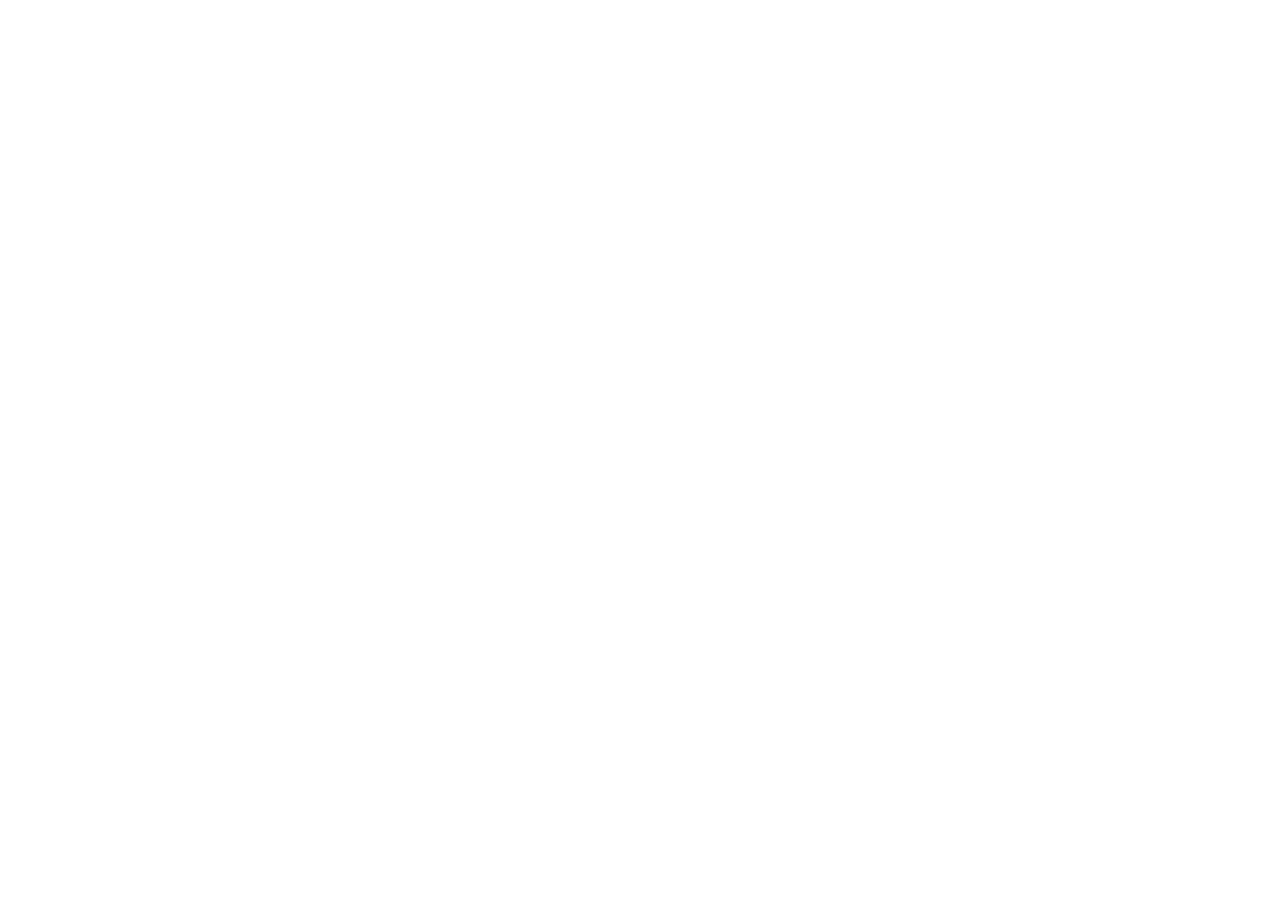
==== index.html @ 85f81898 "new repository" ====
<!DOCTYPE html>
<html lang="en">
<head>
    <meta charset="UTF-8">
    <meta name="viewport" content="width=device-width, initial-scale=1.0">
    <title>Document</title>
</head>
<body>
    
</body>
</html>
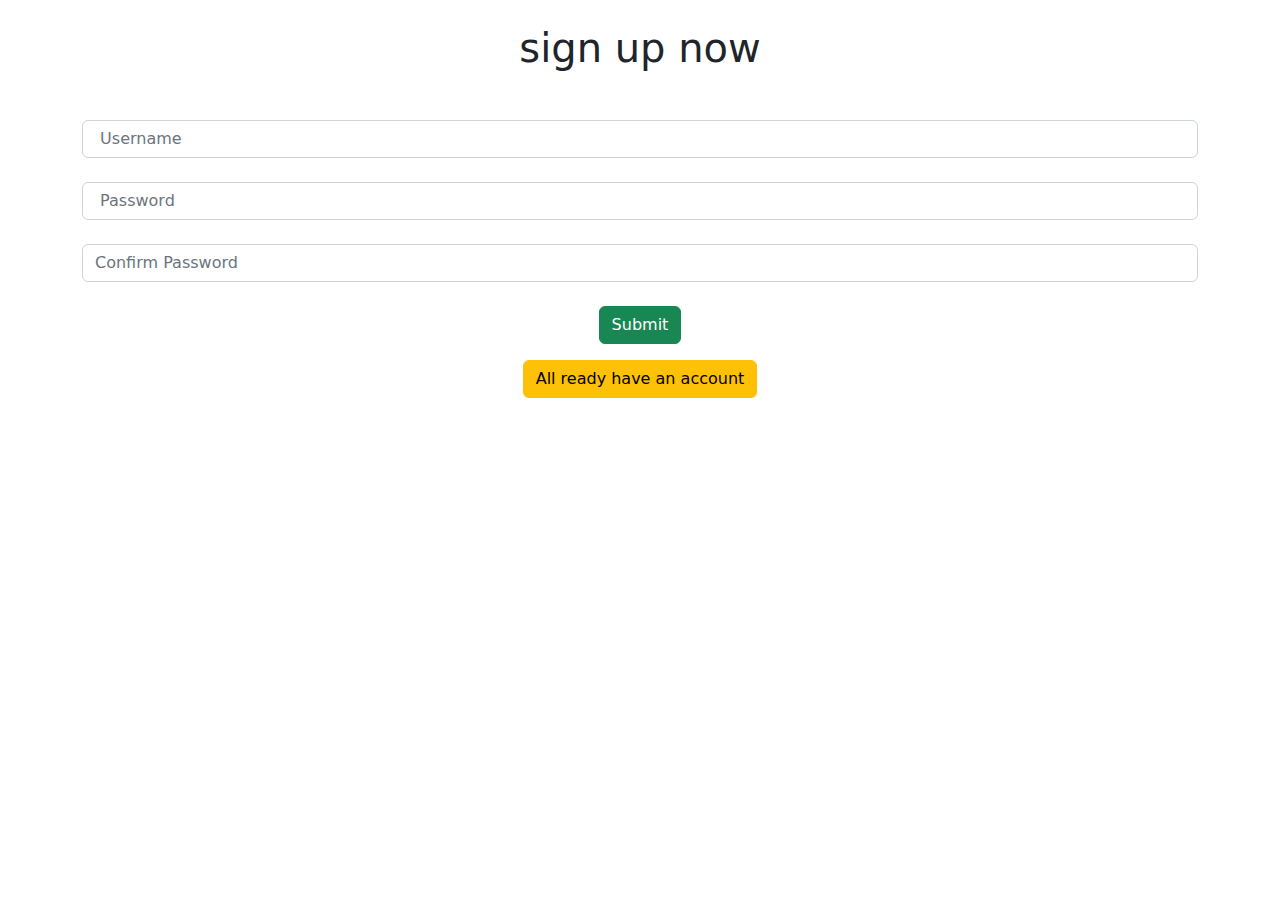
==== commit f49a0eac: "add designe" ====
--- a/index.html
+++ b/index.html
@@ -3,9 +3,31 @@
 <head>
     <meta charset="UTF-8">
     <meta name="viewport" content="width=device-width, initial-scale=1.0">
+    <link rel="stylesheet" href="assets/bootStrap/bootstrap-style.css">
+    <link rel="stylesheet" href="assets/style/style.css">
     <title>Document</title>
 </head>
 <body>
+    <div class="container">
+        <div class="row">
+            <div class="col-lg-12 text-center mt-4">
+                <h1>sign up now</h1>
+                <input class="form-control input_text_1 mt-5" id="registerUser"  value="" type="text" placeholder=" Username">
+                <br>
+                <input class="form-control input_text_1" id="registerPass" type="password" placeholder=" Password">
+                <br>
+                <input class="form-control input_text_1" id="registerconf" type="password" placeholder="Confirm Password" >
+                <br>
+               <button id="submit" class="btn btn-success">Submit</button>
+               <br>
+               <button id="olduser" class="btn btn-warning mt-3">All ready have an account</button>
+            </div>
+        </div>
+    </div>
     
+
+
+    <script src="/assets/bootStrap/bootstrap-script.js"></script>
+    <script src="/assets/js/script.js"></script>
 </body>
 </html>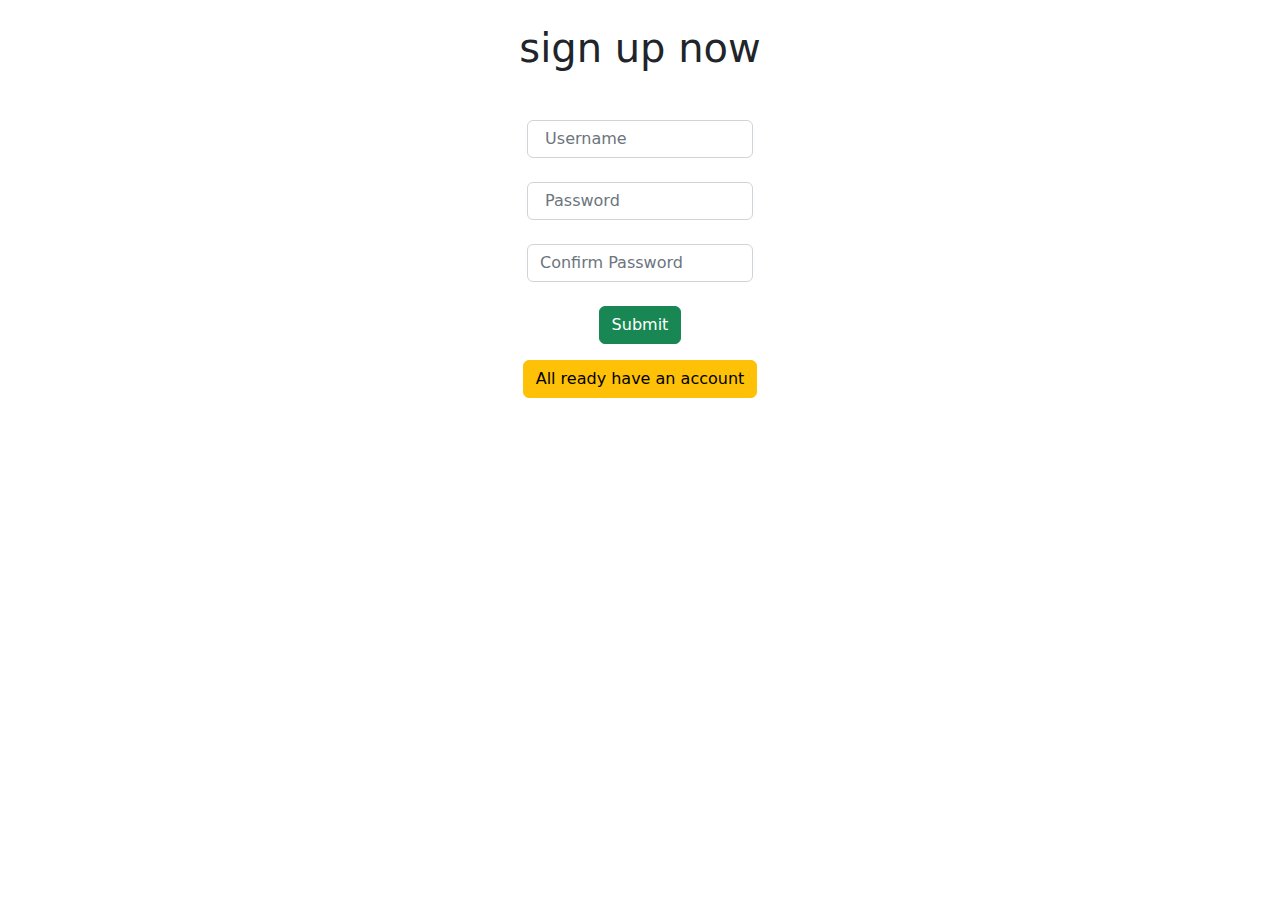
==== commit bd753e46: "add new js" ====
--- a/index.html
+++ b/index.html
@@ -5,7 +5,7 @@
     <meta name="viewport" content="width=device-width, initial-scale=1.0">
     <link rel="stylesheet" href="assets/bootStrap/bootstrap-style.css">
     <link rel="stylesheet" href="assets/style/style.css">
-    <title>Document</title>
+    <title></title>
 </head>
 <body>
     <div class="container">
--- a/assets/style/style.css
+++ b/assets/style/style.css
@@ -0,0 +1,4 @@
+.input_text_1{
+    margin: 0px auto; 
+    width: max-content;
+}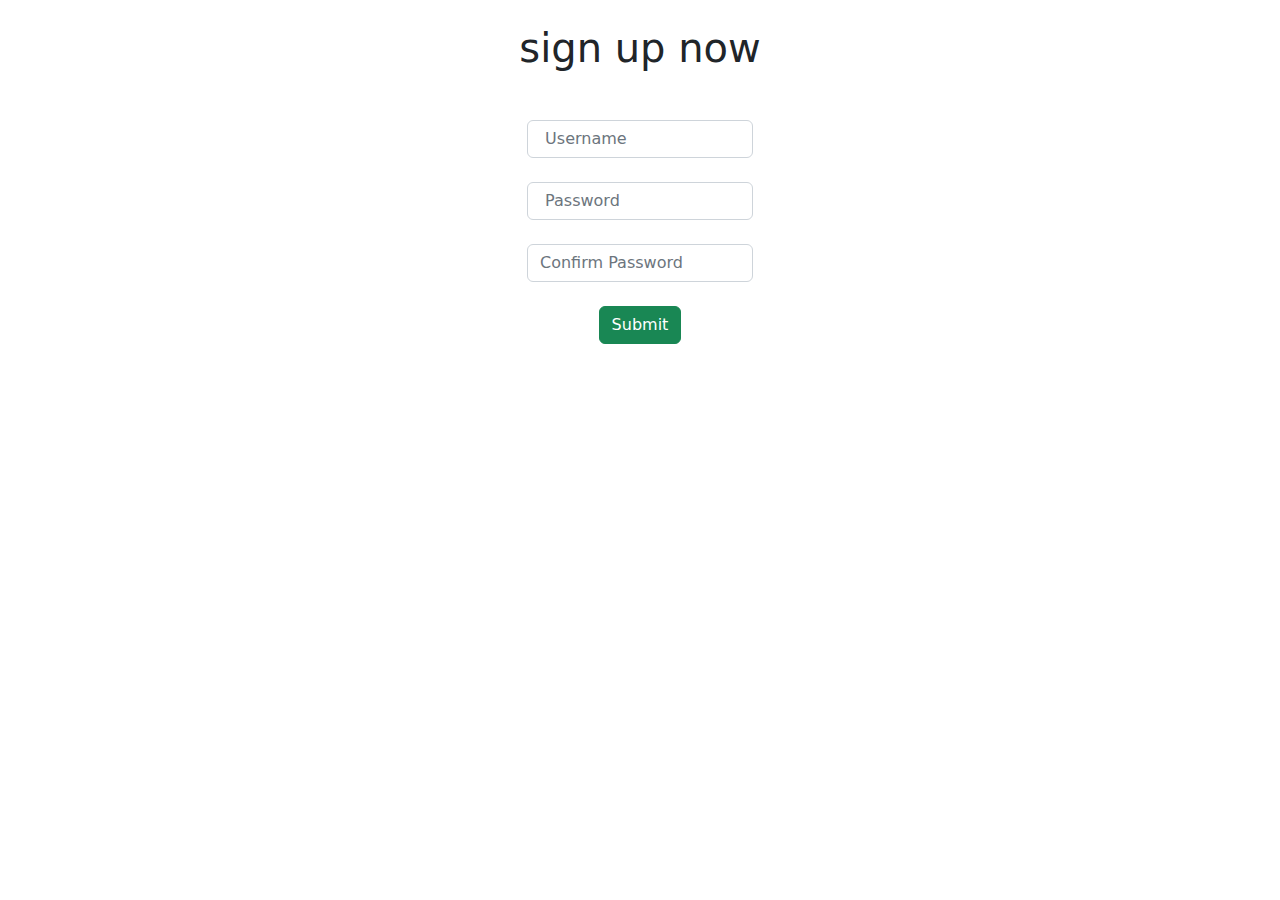
==== commit 0a5d8311: "add new condition" ====
--- a/index.html
+++ b/index.html
@@ -19,8 +19,7 @@
                 <input class="form-control input_text_1" id="registerconf" type="password" placeholder="Confirm Password" >
                 <br>
                <button id="submit" class="btn btn-success">Submit</button>
-               <br>
-               <button id="olduser" class="btn btn-warning mt-3">All ready have an account</button>
+               
             </div>
         </div>
     </div>
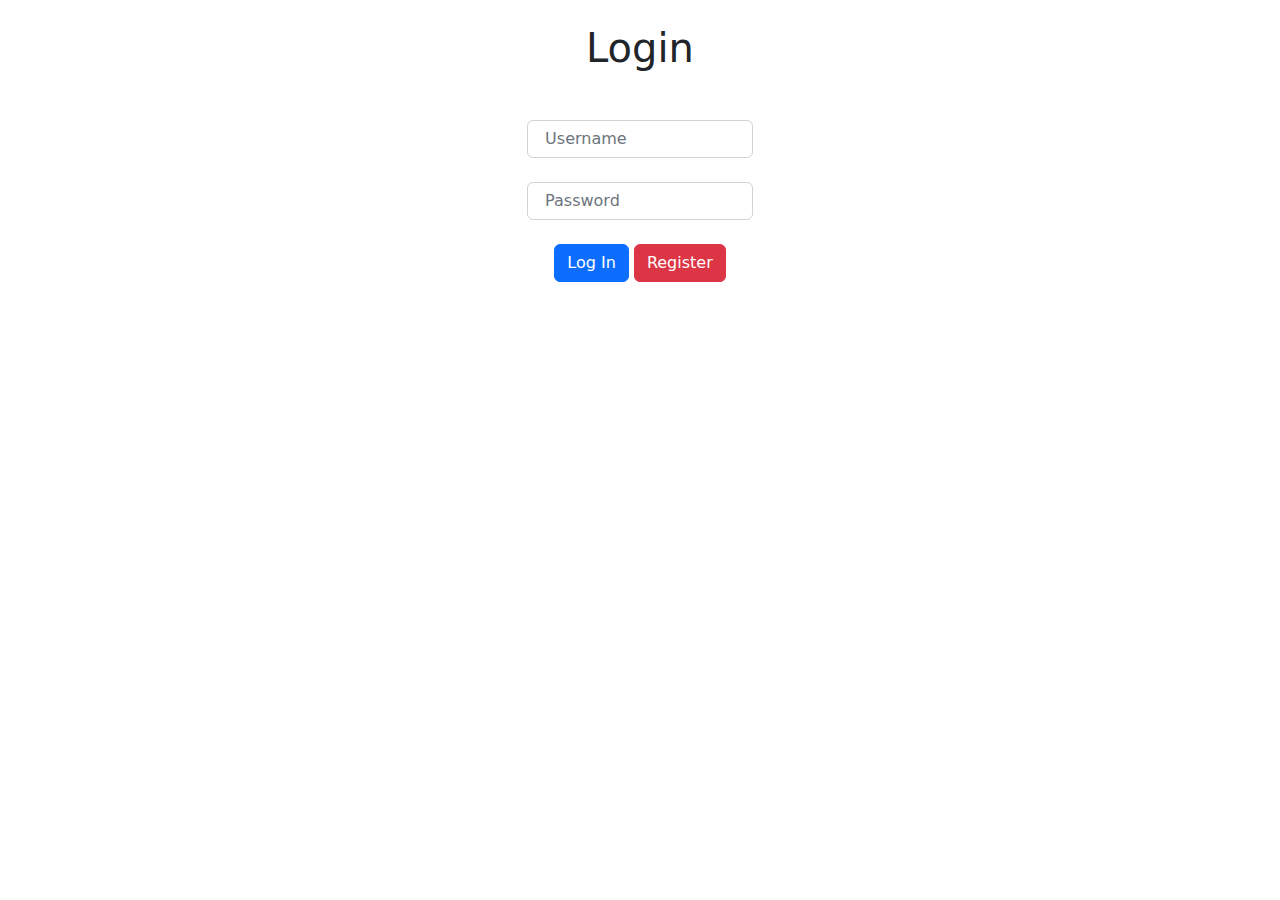
==== commit 30d6c021: "update" ====
--- a/index.html
+++ b/index.html
@@ -11,22 +11,21 @@
     <div class="container">
         <div class="row">
             <div class="col-lg-12 text-center mt-4">
-                <h1>sign up now</h1>
-                <input class="form-control input_text_1 mt-5" id="registerUser"  value="" type="text" placeholder=" Username">
+                <h1> Login</h1>
+                <input class="form-control input_text_1 mt-5" id="User"  value="" type="text" placeholder=" Username">
                 <br>
-                <input class="form-control input_text_1" id="registerPass" type="password" placeholder=" Password">
+                <input class="form-control input_text_1" id="Pass" type="password" placeholder=" Password">
                 <br>
-                <input class="form-control input_text_1" id="registerconf" type="password" placeholder="Confirm Password" >
-                <br>
-               <button id="submit" class="btn btn-success">Submit</button>
-               
+               <button id="Loginbtn" class="btn btn-primary">Log In</button>
+               <button id="register" class="btn btn-danger">Register</button>
             </div>
         </div>
     </div>
-    
 
 
-    <script src="/assets/bootStrap/bootstrap-script.js"></script>
-    <script src="/assets/js/script.js"></script>
+        <script src="/assets/bootStrap/bootstrap-script.js"></script>
+        <script src="assets/js/login.js"></script>
+        
+        
 </body>
 </html>--- a/assets/style/style.css
+++ b/assets/style/style.css
@@ -1,4 +1,8 @@
 .input_text_1{
     margin: 0px auto; 
     width: max-content;
+}
+.form-control{
+    margin: 0px auto; 
+    width: max-content;
 }